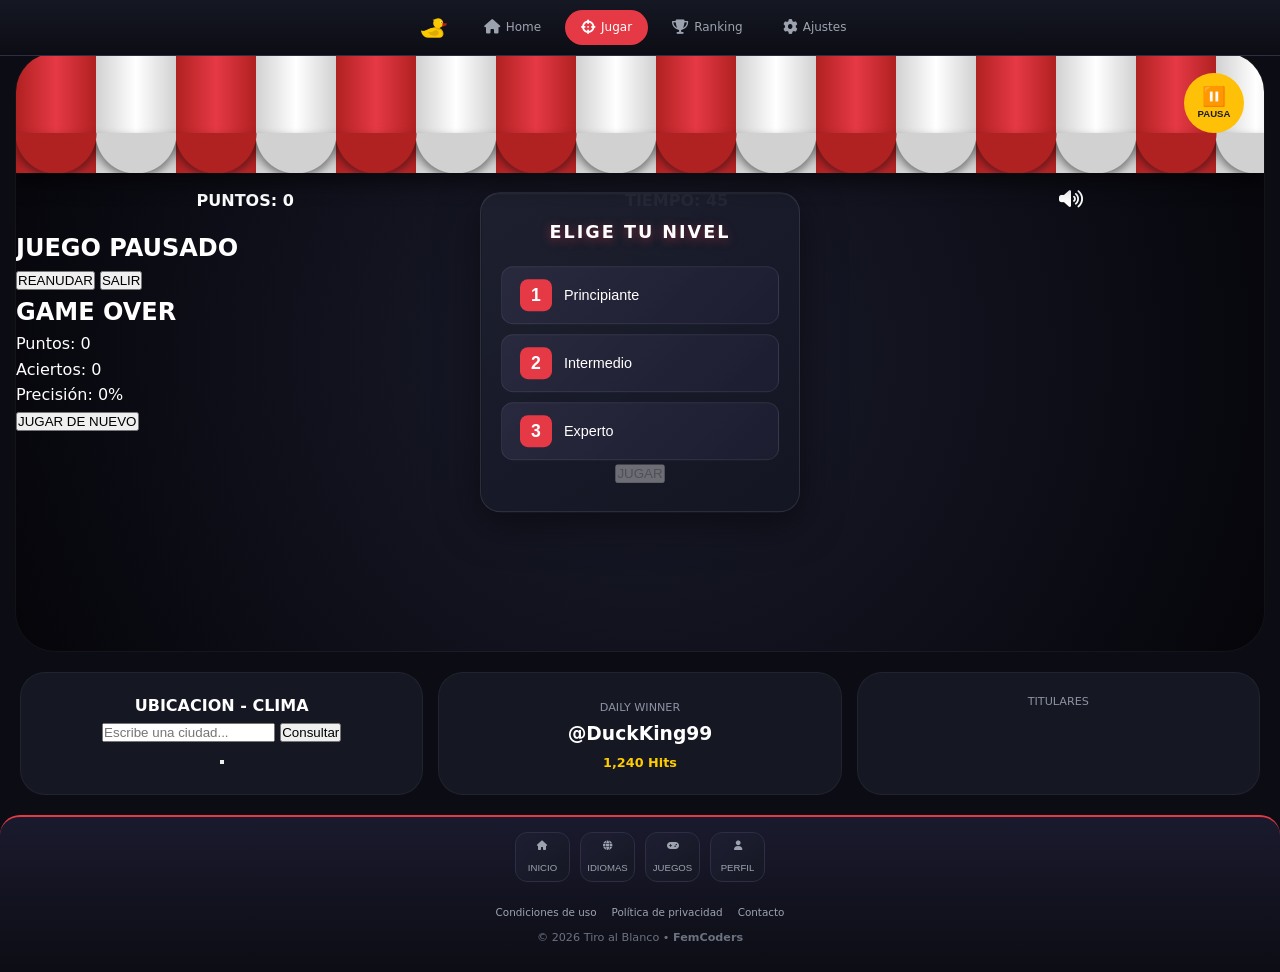
==== index.html @ 17de8aeb "Api clima y ubicacion ok" ====
<!DOCTYPE html>
<html lang="es">
<head>
    <meta charset="UTF-8" />
    <meta name="viewport" content="width=device-width, initial-scale=1.0" />
    <title>Carnival Ducks | Tiro al Blanco</title>
    
    <link rel="preconnect" href="https://fonts.googleapis.com">
    <link rel="preconnect" href="https://fonts.gstatic.com" crossorigin>
    <link rel="stylesheet" href="https://cdnjs.cloudflare.com/ajax/libs/font-awesome/6.4.0/css/all.min.css">
    <link rel="stylesheet" href="css/style.css" />
    <link rel="stylesheet" href="css/game.css" />
    <link rel="icon" href="assets/logo.png"/>
</head>
<body>

    <nav class="game-nav">
        <a href="#" class="nav-logo">
            <img src="assets/logo.png" alt="Logo" />
        </a>
        <a href="https://adriasu09.github.io/landing-Carnival/#games" class="nav-item" target="_blank" rel="noopener">
            <i class="fas fa-home"></i><span>Home</span>
        </a>
        <a href="#" class="nav-item active">
            <i class="fas fa-crosshairs"></i><span>Jugar</span>
        </a>
        <a href="#" class="nav-item">
            <i class="fas fa-trophy"></i><span>Ranking</span>
        </a>
        <a href="#" class="nav-item">
            <i class="fas fa-cog"></i><span>Ajustes</span>
        </a>
    </nav>

    <main class="game-area">
        <div class="toldo"><div class="rayas"></div></div>
        
        <div class="game-content">
            
            <div id="startScreen" class="screen active">
                <div class="level-select">
                    <h2>ELIGE TU NIVEL</h2>
                    <div class="level-buttons">
                        <button class="level-btn level-1" data-level="1">
                            <span class="level-number">1</span>
                            <span class="level-name">Principiante</span>
                        </button>
                        <button class="level-btn level-2" data-level="2">
                            <span class="level-number">2</span>
                            <span class="level-name">Intermedio</span>
                        </button>
                        <button class="level-btn level-3" data-level="3">
                            <span class="level-number">3</span>
                            <span class="level-name">Experto</span>
                        </button>
                    </div>
                    <button class="play-btn" id="startBtn" disabled>JUGAR</button>
                </div>
            </div>

            <div id="gameScreen" class="screen">
                <div class="game-controls">
                    <div class="control-item">PUNTOS: <span class="value" id="score">0</span></div>
                    <div class="control-item">TIEMPO: <span class="value time-value" id="time">45</span></div>
                    <div class="control-item">
                        <button id="muteBtn" aria-label="Silenciar sonido" style="cursor:pointer; background:none; border:none; color:white; font-size: 1.2rem;">
                            <i class="fas fa-volume-up" id="muteIcon"></i>
                        </button>
                    </div>
                </div>
                
                <div id="gameCanvas">
                    <button class="pause-floating" id="pauseBtn">
                        <span class="icon">⏸️</span>
                        <span class="text">PAUSA</span>
                    </button>
                </div>
            </div>

            <div id="pauseScreen" class="screen">
                <h2>JUEGO PAUSADO</h2>
                <button id="resumeBtn">REANUDAR</button>
                <button id="exitPauseBtn">SALIR</button>
            </div>

            <div id="gameOverScreen" class="screen">
                <h2>GAME OVER</h2>
                <p>Puntos: <span id="finalScore">0</span></p>
                <p>Aciertos: <span id="finalHits">0</span></p>
                <p>Precisión: <span id="finalPrecision">0%</span></p>
                <button id="restartBtn">JUGAR DE NUEVO</button>
            </div>

        </div>
    </main>

    <section class="info-section">
        <div class="info-grid">
            <article class="card">
               <!-- <span class="card-label">LOCATION</span>
                <h3>Madrid</h3>
                <span class="card-sub-info">Spain District</span>-->

<div class="container">
        <h4>UBICACION - CLIMA</h4>
        <input type="text" id="ciudad" placeholder="Escribe una ciudad...">
        <button id="buscar">Consultar</button>

        <div id="resultado">
            <h2 id="nombre-ciudad"></h2>
            <p id="temp"></p>
            <p id="desc"></p>
        </div>
    </div>



                    
                    <button onclick="obtenerUbicacionActual()"></button>


                </article>


            </article>
            
            <article class="card">
                <span class="card-label">DAILY WINNER</span>
                <h3>@DuckKing99</h3>
                <span class="card-sub-info">1,240 Hits</span>
            </article>

            <article class="card" id="news-section">
                <span class="card-label">TITULARES</span>
                <div id="news-container">
                </div>
            </article>
        </div>
    </section>

    <footer>
        <nav class="footer-nav">
            <button type="button" aria-label="Inicio"><i class="fas fa-home"></i><br>INICIO</button>
            <button type="button" aria-label="Idiomas"><i class="fas fa-globe"></i><br>IDIOMAS</button>
            <button type="button" aria-label="Juegos"><i class="fas fa-gamepad"></i><br>JUEGOS</button>
            <button type="button" aria-label="Perfil"><i class="fas fa-user"></i><br>PERFIL</button>
        </nav>
        <div class="nav-footer">
            <div class="legal-links">
                <a href="#">Condiciones de uso</a>
                <a href="#">Política de privacidad</a>
                <a href="#">Contacto</a>
            </div>
            <p>&copy; 2026 Tiro al Blanco • <strong>FemCoders</strong></p>
        </div>
    </footer>

    <script src="main.js" type="module"></script>
    <script src="features/api/api-connection.js"></script>
</body>
</html>
---- css/style.css ----
/* 1. VARIABLES Y RESET */
:root {
  --bg-dark: #0c0d14;
  --bg-card: #151723;
  --primary-red: #e63946;
  --primary-hover: #ff3d3d;
  --primary-dark: #b02121;
  --text-white: #ffffff;
  --text-gray: #8e92a4;
  --gold: #ffcc00;
  --glass: rgba(255, 255, 255, 0.05);
  --transition: 0.3s ease;
}

* {
  margin: 0;
  padding: 0;
  box-sizing: border-box;
}

body {
  background-color: var(--bg-dark);
  color: var(--text-white);
  font-family: 'Inter', system-ui, sans-serif;
  line-height: 1.6;
  padding-top: 52px; /* Espacio para la barra de navegación fija */
}

/* 2. NAVEGACIÓN Y ESTRUCTURA GLOBAL */
.game-nav {
  position: fixed;
  top: 0;
  left: 0;
  right: 0;
  z-index: 1000;
  display: flex;
  justify-content: center;
  align-items: center;
  gap: 8px;
  padding: 10px 15px;
  background: linear-gradient(180deg, #151723 0%, #0c0d14 100%);
  border-bottom: 1px solid #2d2d44;
}

.game-nav .nav-logo {
  display: flex;
  align-items: center;
  margin-right: 10px;
}

.game-nav .nav-logo img {
  height: 32px;
  width: auto;
  border-radius: 4px;
}

.game-nav .nav-item {
  display: flex;
  align-items: center;
  gap: 6px;
  padding: 8px 16px;
  color: #9ca3af;
  text-decoration: none;
  font-size: 0.75rem;
  font-weight: 500;
  border-radius: 20px;
  transition: all 0.2s ease;
}

.game-nav .nav-item i {
  font-size: 0.9rem;
}

.game-nav .nav-item:hover {
  color: #fff;
  background: rgba(230, 57, 70, 0.3);
}

.game-nav .nav-item.active {
  color: #fff;
  background: var(--primary-red);
}

.dashboard-container {
  display: flex;
  flex-direction: column;
  min-height: 100vh;
}

/* 3. HEADER */
.app-header {
  display: flex;
  flex-direction: column;
  padding: 15px 20px;
  gap: 10px;
}

.header-top {
  display: flex;
  justify-content: space-between;
  align-items: center;
}

.app-title {
  color: var(--primary-red);
  font-size: 1.2rem;
  font-weight: 900;
  text-transform: uppercase;
}

.weather-info,
.location-top {
  font-size: 0.8rem;
  color: var(--text-gray);
}

/* 4. ÁREA DE JUEGO */
.game-area {
  position: relative;
  display: flex;
  flex-direction: column;
  min-height: 500px;
  height: 70vh;
  margin: 0 15px;
  background: radial-gradient(circle, #1a1c2c 0%, #05050a 100%);
  border-radius: 40px;
  border: 1px solid var(--glass);
  overflow: hidden;
}

.pause-floating {
  position: absolute;
  top: 20px;
  right: 20px;

  /* Forma redonda */
  width: 60px;
  height: 60px;
  border-radius: 50%;

  /* Estilo */
  background-color: #ffc107; /* Amarillo */
  color: #1a1c2c; /* Azul oscuro */
  border: none;
  cursor: pointer;

  /* Centrado de contenido */
  display: flex;
  flex-direction: column;
  align-items: center;
  justify-content: center;

  /* Fuente */
  font-size: 0.6rem;
  font-weight: bold;
  text-transform: uppercase;
  line-height: 1.1;

  /* Animación */
  transition:
    transform 0.2s ease,
    background-color 0.2s ease;
  z-index: 100;
}

.pause-floating:hover {
  transform: scale(1.1);
  background-color: #ffca28;
}

/* Ajuste específico para el icono dentro del botón */
.pause-floating .icon {
  font-size: 1.2rem;
  margin-bottom: 2px;
}

/* TOLDO */
.toldo {
  position: relative;
  width: 100%;
  height: 120px;
  border-radius: 30px 30px 0 0;
  box-shadow: 0 10px 20px rgba(0, 0, 0, 0.5);
  overflow: hidden;
  z-index: 10;
}

.rayas {
  width: 100%;
  height: 100%;
  background: repeating-linear-gradient(
    90deg,
    var(--primary-dark) 0px,
    var(--primary-red) 40px,
    var(--primary-dark) 80px,
    #d1d1d1 80px,
    #ffffff 120px,
    #d1d1d1 160px
  );
}

.toldo::after {
  content: '';
  position: absolute;
  bottom: 0;
  left: 0;
  width: 100%;
  height: 40px;
  background-image:
    radial-gradient(
      circle at 40px 0,
      var(--primary-dark) 40px,
      transparent 41px
    ),
    radial-gradient(circle at 120px 0, #d1d1d1 40px, transparent 41px);
  background-size: 160px 40px;
  background-repeat: repeat-x;
  filter: drop-shadow(0 5px 5px rgba(0, 0, 0, 0.5));
}

/* 5. GRID Y NOTICIAS */
.info-grid {
  display: grid;
  grid-template-columns: 1fr 1fr;
  gap: 15px;
  padding: 20px;
}

.card {
  background: var(--bg-card);
  padding: 20px;
  border-radius: 25px;
  border: 1px solid var(--glass);
  text-align: center;
  transition: transform var(--transition);
}

.card:hover {
  transform: translateY(-5px);
}

.card-label {
  color: var(--text-gray);
  font-size: 0.7rem;
  text-transform: uppercase;
}
.card-sub-info {
  color: var(--gold);
  font-size: 0.8rem;
  font-weight: bold;
}

#news-section {
  background: var(--bg-card);
  padding: 20px;
  border-radius: 25px;
  border: 1px solid var(--glass);
  display: flex;
  flex-direction: column;
}

#news-section h2 {
  font-size: 0.8rem;
  color: var(--text-gray);
  text-transform: uppercase;
  margin-bottom: 10px;
}

/* Estilos para cada noticia */
#news-container {
  display: flex;
  flex-direction: column;
  gap: 10px;
  max-height: 250px;
  overflow-y: auto;
}

.noticia-item {
  padding: 10px;
  background: rgba(255, 255, 255, 0.05);
  border-left: 3px solid var(--gold);
  border-radius: 8px;
  transition: all var(--transition);
  cursor: pointer;
}

.noticia-item:hover {
  background: rgba(255, 255, 255, 0.1);
  transform: translateX(5px);
}

.noticia-item h4 {
  font-size: 0.75rem;
  color: #fff;
  margin: 0 0 5px 0;
  line-height: 1.2;
}

.noticia-item p {
  font-size: 0.65rem;
  color: var(--text-gray);
  margin: 0;
  line-height: 1.3;
  display: -webkit-box;
  -webkit-line-clamp: 2;
  -webkit-box-orient: vertical;
  overflow: hidden;
}

/* 6. FOOTER */
footer {
  margin-top: auto;
  background: linear-gradient(180deg, #1a1a2e 0%, #0c0d14 100%);
  border-radius: 20px 20px 0 0;
  padding: 15px 0;
  border-top: 2px solid #e63946;
}

.footer-nav {
  display: flex;
  justify-content: center;
  gap: 10px;
  padding: 0 15px;
}

.footer-nav button {
  background: linear-gradient(145deg, #1e1e32 0%, #151723 100%);
  height: 50px;
  width: 55px;
  border: 1px solid #2d2d44;
  color: #9ca3af;
  border-radius: 12px;
  cursor: pointer;
  transition: all 0.2s ease;
  display: flex;
  flex-direction: column;
  align-items: center;
  justify-content: center;
  font-size: 0.6rem;
  font-weight: 500;
}

.footer-nav button:hover {
  background: linear-gradient(145deg, #e63946 0%, #c62828 100%);
  border-color: #e63946;
  color: #fff;
  transform: translateY(-3px);
  box-shadow: 0 5px 15px rgba(230, 57, 70, 0.3);
}

.nav-footer {
  font-size: 0.7rem;
  text-align: center;
  margin-top: 12px;
  padding: 10px 15px;
  color: #6b7280;
}

.nav-footer .legal-links {
  display: flex;
  justify-content: center;
  gap: 15px;
  margin-bottom: 8px;
}

.nav-footer a {
  color: #9ca3af;
  text-decoration: none;
  font-size: 0.65rem;
  transition: color 0.2s;
}

.nav-footer a:hover {
  color: #e63946;
}

/* 7. RESPONSIVE Y NIVELES */
@media (min-width: 1024px) {
  .info-grid {
    grid-template-columns: repeat(3, 1fr);
  }
  .toldo {
    height: 160px;
  }
}

.level-select {
  position: absolute;
  top: 50%;
  left: 50%;
  transform: translate(-50%, -50%);
  text-align: center;
  width: 90%;
  max-width: 320px;
  background: linear-gradient(
    145deg,
    rgba(30, 32, 48, 0.95),
    rgba(20, 22, 35, 0.98)
  );
  border-radius: 20px;
  padding: 25px 20px;
  border: 1px solid rgba(255, 255, 255, 0.1);
  box-shadow:
    0 10px 40px rgba(0, 0, 0, 0.5),
    inset 0 1px 0 rgba(255, 255, 255, 0.05);
}

.level-select h2 {
  font-size: 1.1rem;
  letter-spacing: 2px;
  margin-bottom: 20px;
  color: #fff;
  text-shadow: 0 2px 10px rgba(230, 57, 70, 0.5);
}

.level-buttons {
  display: flex;
  flex-direction: column;
  gap: 10px;
}

.level-btn {
  display: flex;
  align-items: center;
  padding: 12px 18px;
  background: linear-gradient(
    135deg,
    rgba(45, 45, 68, 0.8),
    rgba(30, 30, 50, 0.9)
  );
  border: 1px solid rgba(255, 255, 255, 0.08);
  border-radius: 12px;
  color: var(--text-white);
  cursor: pointer;
  transition: all 0.25s ease;
}

.level-btn:hover {
  background: linear-gradient(
    135deg,
    rgba(60, 60, 90, 0.9),
    rgba(40, 40, 65, 0.95)
  );
  border-color: var(--primary-red);
  transform: translateX(5px);
  box-shadow: 0 4px 15px rgba(230, 57, 70, 0.2);
}

.level-btn.selected {
  background: linear-gradient(135deg, var(--primary-red), #c62833);
  border-color: var(--primary-red);
  box-shadow: 0 4px 20px rgba(230, 57, 70, 0.4);
}

.level-number {
  font-size: 1.1rem;
  font-weight: bold;
  width: 32px;
  height: 32px;
  display: flex;
  align-items: center;
  justify-content: center;
  background: var(--primary-red);
  border-radius: 8px;
  margin-right: 12px;
}

.level-btn.selected .level-number {
  background: rgba(255, 255, 255, 0.3);
}

.level-name {
  font-size: 0.9rem;
  font-weight: 500;
  flex: 1;
  text-align: left;
}

.name-input-container {
    margin-bottom: 15px;
}

.name-input-container input {
    width: 100%;
    padding: 10px 15px;
    font-size: 0.9rem;
    border: 1px solid rgba(255, 255, 255, 0.2);
    border-radius: 10px;
    background: rgba(0, 0, 0, 0.4);
    color: #fff;
    text-align: center;
    outline: none;
    transition: all 0.3s ease;
}

.name-input-container input::placeholder {
    color: rgba(255, 255, 255, 0.5);
}

.name-input-container input:focus {
    border-color: var(--primary-red);
    box-shadow: 0 0 10px rgba(230, 57, 70, 0.3);
}
---- css/game.css ----
.game-area {
  background: radial-gradient(circle, #1a1c2c 0%, #05050a 100%);
  border-radius: 40px;
  height: 600px; /* Puedes subirlo a 700px o 800px si quieres más espacio */
  margin: 0 15px;
  position: relative;
  overflow: hidden;
  border: 1px solid var(--glass);
  display: flex;
  flex-direction: column; /* Alinea el toldo arriba y el contenido abajo */
}

/* EL NUEVO TOLDO REALISTA (Único que queda) */
.toldo {
  width: 100%;
  height: 120px; 
  position: relative;
  overflow: hidden; 
  border-radius: 30px 30px 0 0;
  box-shadow: 0 10px 20px rgba(0,0,0,0.5);
  z-index: 10;
}

.rayas {
  width: 100%;
  height: 100%;
  background: repeating-linear-gradient(
    90deg,
    #b02121 0px,      
    #e63946 40px,     
    #b02121 80px,     
    #d1d1d1 80px,     
    #ffffff 120px,    
    #d1d1d1 160px     
  );
}

.toldo::after {
  content: "";
  position: absolute;
  bottom: 0;
  left: 0;
  width: 100%;
  height: 40px;
  background-image: 
    radial-gradient(circle at 40px 0, #b02121 40px, transparent 41px),
    radial-gradient(circle at 120px 0, #d1d1d1 40px, transparent 41px);
  background-size: 160px 40px;
  background-repeat: repeat-x;
  filter: drop-shadow(0 5px 5px rgba(0,0,0,0.5));
}

/* CONTROLES DENTRO DEL JUEGO */
.game-controls {
  display: flex;
  justify-content: space-around;
  align-items: center;
  padding: 15px;
  font-weight: bold;
  z-index: 11; /* Para que Score y Time queden sobre el fondo */
}

/* Toldo de feria */
.carnival-awning {
  display: flex;
  position: absolute;
  top: 0;
  width: 100%;
  z-index: 20;
}

.awning-segment {
  flex: 1;
  height: 35px;
  border-bottom-left-radius: 50%;
  border-bottom-right-radius: 50%;
}
.red {
  background: var(--primary-red);
}
.white {
  background: #f0f0f0;
}

/* Contenedor de patos */
.duck-gallery-container {
  position: relative;
  height: 100%;
  width: 100%;
  padding-top: 50px;
}

/* Filas de movimiento (Carriles) */
.duck-row {
  position: absolute;
  width: 100%;
  height: 60px;
  display: flex;
  align-items: center;
}

/* Estilo de los patos */
.duck-target {
  position: absolute;
  cursor: crosshair;
  transition: transform 0.2s;
}

.duck-target img {
  width: 55px;
  filter: drop-shadow(0 4px 6px rgba(0, 0, 0, 0.3));
}

/* ANIMACIONES: Los patos cruzan de lado a lado */
@keyframes moveRight {
  from {
    left: -80px;
  }
  to {
    left: 100%;
  }
}

@keyframes moveLeft {
  from {
    left: 100%;
  }
  to {
    left: -80px;
  }
}

/* Aplicación de movimiento (puedes cambiarlas con JS) */
.animate-right {
  animation: moveRight 5s linear infinite;
}
.animate-left {
  animation: moveLeft 4s linear infinite;
}

/* Botón PLAY (Overlay) */
.play-button-container {
  position: absolute;
  inset: 0;
  background: rgba(0, 0, 0, 0.5);
  display: flex;
  justify-content: center;
  align-items: center;
  z-index: 30;
  border-radius: 35px;
}

.play-main-btn {
  background: none;
  border: 6px solid white;
  width: 110px;
  height: 110px;
  border-radius: 50%;
  color: white;
  font-size: 1.2rem;
  font-weight: 900;
  cursor: pointer;
  transition: all 0.3s;
  display: flex;
  flex-direction: column;
  align-items: center;
  justify-content: center;
}

.play-main-btn:hover {
  transform: scale(1.1);
  background: var(--primary-red);
  border-color: var(--primary-red);
}

/* Efecto cuando disparas al pato */
.duck-target.hit {
  transform: scale(0) rotate(180deg);
  opacity: 0;
  pointer-events: none;
}
@media (min-width: 1024px) {
  /* Contenedor principal del toldo */
  .carnival-awning {
    height: 60px; /* Un poco más alto en PC */
    width: 100%;
    position: absolute;
    top: 0;
    left: 0;
    overflow: hidden;
    z-index: 10;
    display: block; /* Asegura que se vea */
  }

  /* El patrón de ondas repetitivas */
  .awning-pattern {
    width: 100%;
    height: 100%;
    /* Creamos las franjas rojas y blancas con un degradado repetitivo */
    background: repeating-linear-gradient(
      to right,
      var(--primary-red),
      var(--primary-red) 50px,
      #f0f0f0 50px,
      #f0f0f0 100px
    );
    position: relative;
  }

  /* Añadimos el efecto de "ondas" o semicírculos abajo */
  .awning-pattern::after {
    content: '';
    position: absolute;
    bottom: -15px;
    left: 0;
    width: 100%;
    height: 30px;
    /* Este patrón crea los semicírculos */
    background-image:
      radial-gradient(
        circle at 50% 0%,
        var(--primary-red) 50%,
        transparent 55%
      ),
      radial-gradient(circle at 50% 0%, #f0f0f0 50%, transparent 55%);
    background-size: 100px 30px; /* Debe coincidir con el ancho de las franjas arriba */
    background-position:
      0px 0,
      50px 0;
    background-repeat: repeat-x;
  }
}
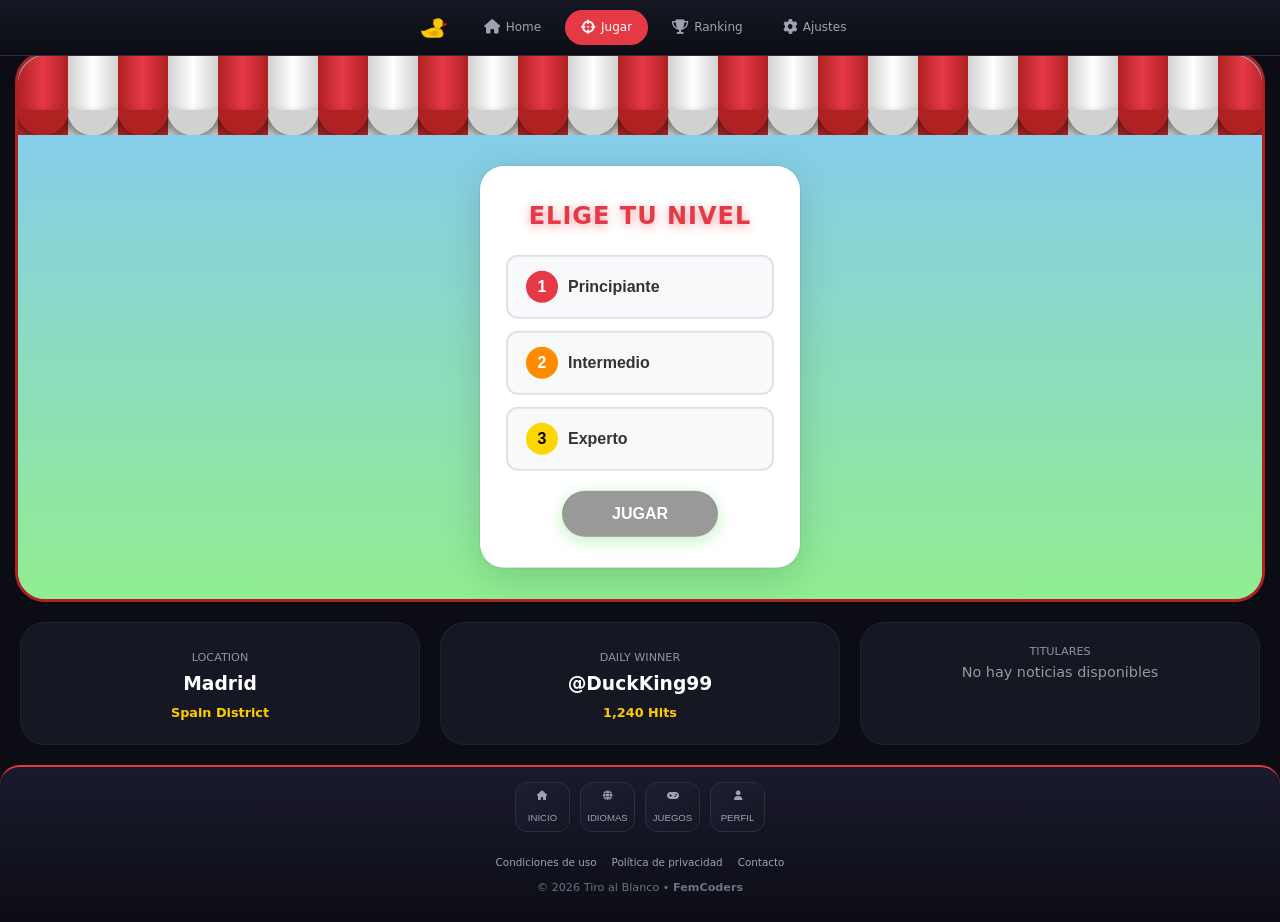
==== commit 88649319: "Merge branch 'main' into Feature/debby - Integrar API de noticias" ====
--- a/index.html
+++ b/index.html
@@ -97,31 +97,9 @@
     <section class="info-section">
         <div class="info-grid">
             <article class="card">
-               <!-- <span class="card-label">LOCATION</span>
+                <span class="card-label">LOCATION</span>
                 <h3>Madrid</h3>
-                <span class="card-sub-info">Spain District</span>-->
-
-<div class="container">
-        <h4>UBICACION - CLIMA</h4>
-        <input type="text" id="ciudad" placeholder="Escribe una ciudad...">
-        <button id="buscar">Consultar</button>
-
-        <div id="resultado">
-            <h2 id="nombre-ciudad"></h2>
-            <p id="temp"></p>
-            <p id="desc"></p>
-        </div>
-    </div>
-
-
-
-                    
-                    <button onclick="obtenerUbicacionActual()"></button>
-
-
-                </article>
-
-
+                <span class="card-sub-info">Spain District</span>
             </article>
             
             <article class="card">
@@ -156,6 +134,5 @@
     </footer>
 
     <script src="main.js" type="module"></script>
-    <script src="features/api/api-connection.js"></script>
 </body>
 </html>
--- a/css/game.css
+++ b/css/game.css
@@ -1,234 +1,532 @@
+/* =========================================================
+   GAME.CSS - Tiro al Blanco de Feria
+   ========================================================= */
+
+/* Área Principal del Juego */
 .game-area {
-  background: radial-gradient(circle, #1a1c2c 0%, #05050a 100%);
-  border-radius: 40px;
-  height: 600px; /* Puedes subirlo a 700px o 800px si quieres más espacio */
-  margin: 0 15px;
-  position: relative;
-  overflow: hidden;
-  border: 1px solid var(--glass);
-  display: flex;
-  flex-direction: column; /* Alinea el toldo arriba y el contenido abajo */
-}
-
-/* EL NUEVO TOLDO REALISTA (Único que queda) */
+    position: relative;
+    display: flex;
+    flex-direction: column;
+    height: 550px;
+    margin: 0 15px;
+    border-radius: 30px;
+    overflow: hidden;
+    background: #87CEEB;
+    border: 3px solid #b02121;
+}
+
+/* TOLDO - Fijo arriba */
 .toldo {
-  width: 100%;
-  height: 120px; 
-  position: relative;
-  overflow: hidden; 
-  border-radius: 30px 30px 0 0;
-  box-shadow: 0 10px 20px rgba(0,0,0,0.5);
-  z-index: 10;
+    width: 100%;
+    height: 80px;
+    position: relative;
+    overflow: hidden;
+    z-index: 15;
+    flex-shrink: 0;
+    background: #b02121;
 }
 
 .rayas {
-  width: 100%;
-  height: 100%;
-  background: repeating-linear-gradient(
-    90deg,
-    #b02121 0px,      
-    #e63946 40px,     
-    #b02121 80px,     
-    #d1d1d1 80px,     
-    #ffffff 120px,    
-    #d1d1d1 160px     
-  );
-}
-
-.toldo::after {
-  content: "";
-  position: absolute;
-  bottom: 0;
-  left: 0;
-  width: 100%;
-  height: 40px;
-  background-image: 
-    radial-gradient(circle at 40px 0, #b02121 40px, transparent 41px),
-    radial-gradient(circle at 120px 0, #d1d1d1 40px, transparent 41px);
-  background-size: 160px 40px;
-  background-repeat: repeat-x;
-  filter: drop-shadow(0 5px 5px rgba(0,0,0,0.5));
-}
-
-/* CONTROLES DENTRO DEL JUEGO */
-.game-controls {
-  display: flex;
-  justify-content: space-around;
-  align-items: center;
-  padding: 15px;
-  font-weight: bold;
-  z-index: 11; /* Para que Score y Time queden sobre el fondo */
-}
-
-/* Toldo de feria */
-.carnival-awning {
-  display: flex;
-  position: absolute;
-  top: 0;
-  width: 100%;
-  z-index: 20;
-}
-
-.awning-segment {
-  flex: 1;
-  height: 35px;
-  border-bottom-left-radius: 50%;
-  border-bottom-right-radius: 50%;
-}
-.red {
-  background: var(--primary-red);
-}
-.white {
-  background: #f0f0f0;
-}
-
-/* Contenedor de patos */
-.duck-gallery-container {
-  position: relative;
-  height: 100%;
-  width: 100%;
-  padding-top: 50px;
-}
-
-/* Filas de movimiento (Carriles) */
-.duck-row {
-  position: absolute;
-  width: 100%;
-  height: 60px;
-  display: flex;
-  align-items: center;
-}
-
-/* Estilo de los patos */
-.duck-target {
-  position: absolute;
-  cursor: crosshair;
-  transition: transform 0.2s;
-}
-
-.duck-target img {
-  width: 55px;
-  filter: drop-shadow(0 4px 6px rgba(0, 0, 0, 0.3));
-}
-
-/* ANIMACIONES: Los patos cruzan de lado a lado */
-@keyframes moveRight {
-  from {
-    left: -80px;
-  }
-  to {
-    left: 100%;
-  }
-}
-
-@keyframes moveLeft {
-  from {
-    left: 100%;
-  }
-  to {
-    left: -80px;
-  }
-}
-
-/* Aplicación de movimiento (puedes cambiarlas con JS) */
-.animate-right {
-  animation: moveRight 5s linear infinite;
-}
-.animate-left {
-  animation: moveLeft 4s linear infinite;
-}
-
-/* Botón PLAY (Overlay) */
-.play-button-container {
-  position: absolute;
-  inset: 0;
-  background: rgba(0, 0, 0, 0.5);
-  display: flex;
-  justify-content: center;
-  align-items: center;
-  z-index: 30;
-  border-radius: 35px;
-}
-
-.play-main-btn {
-  background: none;
-  border: 6px solid white;
-  width: 110px;
-  height: 110px;
-  border-radius: 50%;
-  color: white;
-  font-size: 1.2rem;
-  font-weight: 900;
-  cursor: pointer;
-  transition: all 0.3s;
-  display: flex;
-  flex-direction: column;
-  align-items: center;
-  justify-content: center;
-}
-
-.play-main-btn:hover {
-  transform: scale(1.1);
-  background: var(--primary-red);
-  border-color: var(--primary-red);
-}
-
-/* Efecto cuando disparas al pato */
-.duck-target.hit {
-  transform: scale(0) rotate(180deg);
-  opacity: 0;
-  pointer-events: none;
-}
-@media (min-width: 1024px) {
-  /* Contenedor principal del toldo */
-  .carnival-awning {
-    height: 60px; /* Un poco más alto en PC */
-    width: 100%;
-    position: absolute;
-    top: 0;
-    left: 0;
-    overflow: hidden;
-    z-index: 10;
-    display: block; /* Asegura que se vea */
-  }
-
-  /* El patrón de ondas repetitivas */
-  .awning-pattern {
     width: 100%;
     height: 100%;
-    /* Creamos las franjas rojas y blancas con un degradado repetitivo */
     background: repeating-linear-gradient(
-      to right,
-      var(--primary-red),
-      var(--primary-red) 50px,
-      #f0f0f0 50px,
-      #f0f0f0 100px
+        90deg,
+        #b02121 0px,
+        #e63946 25px,
+        #b02121 50px,
+        #d1d1d1 50px,
+        #ffffff 75px,
+        #d1d1d1 100px
     );
-    position: relative;
-  }
-
-  /* Añadimos el efecto de "ondas" o semicírculos abajo */
-  .awning-pattern::after {
-    content: '';
-    position: absolute;
-    bottom: -15px;
+}
+
+.toldo::after {
+    content: "";
+    position: absolute;
+    bottom: 0;
     left: 0;
     width: 100%;
-    height: 30px;
-    /* Este patrón crea los semicírculos */
-    background-image:
-      radial-gradient(
-        circle at 50% 0%,
-        var(--primary-red) 50%,
-        transparent 55%
-      ),
-      radial-gradient(circle at 50% 0%, #f0f0f0 50%, transparent 55%);
-    background-size: 100px 30px; /* Debe coincidir con el ancho de las franjas arriba */
-    background-position:
-      0px 0,
-      50px 0;
+    height: 25px;
+    background-image: 
+        radial-gradient(circle at 25px 0, #b02121 25px, transparent 26px),
+        radial-gradient(circle at 75px 0, #d1d1d1 25px, transparent 26px);
+    background-size: 100px 25px;
     background-repeat: repeat-x;
-  }
-}
-
-
+}
+
+/* Contenido del juego - debajo del toldo */
+.game-content {
+    flex: 1;
+    position: relative;
+    display: flex;
+    flex-direction: column;
+    overflow: hidden;
+}
+
+/* PANTALLAS */
+.screen {
+    position: absolute;
+    inset: 0;
+    display: none;
+    flex-direction: column;
+    justify-content: center;
+    align-items: center;
+    z-index: 20;
+    background: rgba(0, 0, 0, 0.85);
+    width: 100%;
+    height: 100%;
+}
+
+.screen.active {
+    display: flex;
+}
+
+/* PANTALLA DE INICIO */
+#startScreen {
+    /* Gradiente de azul claro a verde claro */
+    background: linear-gradient(180deg, #86CDEA 0%, #90EE90 100%);
+}
+
+#startScreen .level-select {
+    text-align: center;
+    width: 85%;
+    max-width: 320px;
+    padding: 30px 25px;
+    background: #ffffff;
+    border-radius: 24px;
+    box-shadow: 0 10px 40px rgba(0, 0, 0, 0.15), 0 0 0 1px rgba(0, 0, 0, 0.05);
+}
+
+#startScreen h2 {
+    color: #e63946;
+    font-size: 1.5rem;
+    margin-bottom: 20px;
+    font-weight: 700;
+    text-transform: uppercase;
+    letter-spacing: 1px;
+}
+
+.level-buttons {
+    display: flex;
+    flex-direction: column;
+    gap: 12px;
+}
+
+.level-btn {
+    display: flex;
+    align-items: center;
+    padding: 14px 18px;
+    background: #f8f9fa;
+    border: 2px solid #dee2e6;
+    border-radius: 12px;
+    cursor: pointer;
+    transition: all 0.3s ease;
+}
+
+.level-btn:hover {
+    border-color: #e63946;
+    background: #fff5f5;
+    transform: translateY(-2px);
+    box-shadow: 0 4px 12px rgba(230, 57, 70, 0.15);
+}
+
+.level-btn.active {
+    background: linear-gradient(135deg, #e63946 0%, #c62828 100%);
+    border-color: #e63946;
+    color: #fff;
+}
+
+.level-btn.active .level-number {
+    background: #fff;
+    color: #e63946;
+}
+
+.level-number {
+    width: 32px;
+    height: 32px;
+    background: #e63946;
+    color: #fff;
+    border-radius: 50%;
+    display: flex;
+    align-items: center;
+    justify-content: center;
+    font-weight: bold;
+    font-size: 1rem;
+    margin-right: 10px;
+}
+
+.level-btn.level-2 .level-number { background: #ff8c00; }
+.level-btn.level-3 .level-number { background: #FFD700; color: #000; }
+
+.level-name {
+    flex: 1;
+    text-align: left;
+    font-weight: bold;
+    color: #333;
+    font-size: 1rem;
+}
+
+.play-btn {
+    margin-top: 20px;
+    padding: 14px 50px;
+    font-size: 1rem;
+    font-weight: bold;
+    background: linear-gradient(135deg, #32CD32, #228B22);
+    color: #fff;
+    border: none;
+    border-radius: 25px;
+    cursor: pointer;
+    box-shadow: 0 4px 15px rgba(50, 205, 50, 0.3);
+    transition: all 0.3s ease;
+}
+
+.play-btn:hover:not(:disabled) {
+    background: linear-gradient(135deg, #3dd73d, #2ea82e);
+    transform: translateY(-2px);
+    box-shadow: 0 6px 20px rgba(50, 205, 50, 0.4);
+}
+
+.play-btn:disabled {
+    background: #999;
+    cursor: not-allowed;
+}
+
+/* PANTALLA DE JUEGO */
+#gameScreen {
+    background: transparent;
+    justify-content: flex-start;
+}
+
+.game-controls {
+    display: flex;
+    justify-content: space-between;
+    align-items: center;
+    padding: 8px 15px;
+    background: rgba(0, 0, 0, 0.6);
+}
+
+.control-item {
+    color: #fff;
+    font-weight: bold;
+    font-size: 0.9rem;
+}
+
+.control-item .value {
+    color: #FFD700;
+    font-size: 1.1rem;
+}
+
+/* Botón PAUSA */
+.pause-floating {
+    position: absolute;
+    bottom: 15px;
+    right: 15px;
+    background: #e63946;
+    color: #fff;
+    border: none;
+    padding: 10px 20px;
+    border-radius: 20px;
+    cursor: pointer;
+    font-weight: bold;
+    font-size: 0.9rem;
+    z-index: 25;
+    box-shadow: 0 3px 10px rgba(0,0,0,0.3);
+}
+
+.pause-floating:hover {
+    background: #ff3d3d;
+}
+
+/* #gameCanvas - Estilo definitivo */
+#gameCanvas {
+    flex: 1;
+    position: relative;
+    width: 100%;
+    height: 350px;
+    min-height: 300px;
+    /* Gradiente fijo: Azul a Verde */
+    background: linear-gradient(180deg, #87CEEB 0%, #B0E0E6 45%, #90EE90 45%);
+    overflow: hidden;
+    cursor: crosshair;
+}
+
+/* PATO AMARILLO */
+#gameCanvas {
+    width: 100%;
+    height: 350px;
+    position: relative;
+    overflow: hidden;
+    background: linear-gradient(180deg, #87CEEB 0%, #B0E0E6 45%, #90EE90 45%);
+}
+/*    BOTÓN DE PAUSA*/
+.pause-floating {
+    position: absolute;
+    top: 10px;
+    right: 10px;
+    padding: 8px 14px;
+    background: #ffcc00;
+    border: none;
+    border-radius: 8px;
+    font-size: 16px;
+    cursor: pointer;
+    z-index: 99999;
+}
+/*    PATO REALISTA*/
+.duck {
+    position: absolute;
+    cursor: crosshair;
+    width: 60px;
+    height: 50px;
+    z-index: 10;
+    transition: transform 0.1s;
+}
+/* Cuerpo */
+.duck::before {
+    content: '';
+    position: absolute;
+    width: 45px;
+    height: 35px;
+    background: linear-gradient(135deg, #FFD700 0%, #FFA500 50%, #FF8C00 100%);
+    border-radius: 50% 50% 45% 45%;
+    top: 10px;
+    left: 5px;
+    box-shadow:
+        inset -5px -5px 10px rgba(0,0,0,0.2),
+        2px 2px 5px rgba(0,0,0,0.3);
+}
+/* Cabeza */
+.duck::after {
+    content: '';
+    position: absolute;
+    width: 22px;
+    height: 22px;
+    background: linear-gradient(135deg, #FFD700 0%, #FFA500 100%);
+    border-radius: 50%;
+    top: 2px;
+    left: 30px;
+    box-shadow: 1px 1px 3px rgba(0,0,0,0.3);
+}
+/* Ojo */
+.duck .eye {
+    position: absolute;
+    width: 6px;
+    height: 6px;
+    background: #000;
+    border-radius: 50%;
+    top: 8px;
+    left: 42px;
+    z-index: 20;
+}
+.duck .eye::after {
+    content: '';
+    position: absolute;
+    width: 2px;
+    height: 2px;
+    background: #0C0D14;
+    border-radius: 50%;
+    top: 1px;
+    left: 1px;
+}
+/* Pico */
+.duck .beak {
+    position: absolute;
+    width: 12px;
+    height: 6px;
+    background: linear-gradient(180deg, #FF6600 0%, #FF4500 100%);
+    border-radius: 0 50% 50% 50%;
+    top: 16px;
+    left: 48px;
+    z-index: 20;
+}
+/* Ala */
+.duck .wing {
+    position: absolute;
+    width: 20px;
+    height: 12px;
+    background: linear-gradient(135deg, #FFA500 0%, #FF8C00 100%);
+    border-radius: 50%;
+    top: 20px;
+    left: 15px;
+    z-index: 15;
+}
+/* ============================
+   ANIMACIONES
+============================ */
+.animate-right {
+    animation: moveRight linear forwards;
+}
+.animate-left {
+    animation: moveLeft linear forwards;
+}
+@keyframes moveRight {
+    from { left: -80px; }
+    to { left: 110%; }
+}
+@keyframes moveLeft {
+    from { left: 110%; }
+    to { left: -80px; }
+}
+/* Impacto */
+.duck.hit {
+    transform: scale(0) rotate(180deg);
+    opacity: 0;
+    pointer-events: none;
+    transition: all 0.3s;
+}
+
+/* PANTALLA DE PAUSA */
+#pauseScreen {
+    background: rgba(0, 0, 0, 0.9);
+    z-index: 100;
+}
+
+#pauseScreen h2 {
+    font-size: 1.8rem;
+    color: #FFD700;
+    margin-bottom: 25px;
+}
+
+#pauseScreen button {
+    margin: 8px;
+    padding: 10px 25px;
+    font-size: 0.95rem;
+    font-weight: bold;
+    border: none;
+    border-radius: 18px;
+    cursor: pointer;
+}
+
+#resumeBtn {
+    background: #32CD32;
+    color: #fff;
+}
+
+#exitPauseBtn {
+    background: #e63946;
+    color: #fff;
+}
+
+/* PANTALLA DE GAME OVER */
+#gameOverScreen {
+    background: rgba(0, 0, 0, 0.9);
+}
+
+#gameOverScreen h2 {
+    font-size: 2rem;
+    color: #e63946;
+    margin-bottom: 15px;
+}
+
+#gameOverScreen p {
+    color: #fff;
+    font-size: 1rem;
+    margin: 6px 0;
+}
+
+#gameOverScreen p span {
+    color: #FFD700;
+    font-size: 1.2rem;
+}
+
+#gameOverScreen button {
+    margin-top: 20px;
+    padding: 12px 35px;
+    font-size: 1rem;
+    font-weight: bold;
+    background: #FFD700;
+    color: #000;
+    border: none;
+    border-radius: 20px;
+    cursor: pointer;
+}
+
+.info-grid {
+    display: grid;
+    /* Esto crea 3 columnas iguales si hay espacio */
+    grid-template-columns: repeat(3, 1fr); 
+    gap: 20px;
+    padding: 20px;
+}
+
+/* Opcional: Para que en móviles se apilen */
+@media (max-width: 768px) {
+    .info-grid {
+        grid-template-columns: 1fr;
+    }
+}
+/* =========================================================
+   ESTILO MEJORADO DEL BOTÓN DE SONIDO (#muteBtn)
+   ========================================================= */
+#muteBtn {
+    /* Fondo tipo 'cristal' oscuro y semi-transparente */
+    background: rgba(255, 255, 255, 0.1);
+    
+    /* Borde sutil */
+    border: 1px solid rgba(255, 255, 255, 0.15);
+    
+    /* Forma redondeada y suave */
+    border-radius: 12px;
+    
+    /* Color del icono (blanco) */
+    color: #ffffff;
+    
+    /* Tamaño del icono */
+    font-size: 1.1rem;
+    
+    /* Espaciado interno para darle forma de botón */
+    padding: 8px 14px;
+    
+    /* Cursor de mano */
+    cursor: pointer;
+    
+    /* Alineación perfecta dentro del Flexbox de la barra */
+    display: flex;
+    align-items: center;
+    justify-content: center;
+    
+    /* Sombra suave para darle profundidad */
+    box-shadow: 0 4px 6px rgba(0, 0, 0, 0.2);
+    
+    /* Preparar la transición para las animaciones */
+    transition: all 0.3s ease;
+    
+    /* Margen para separarlo un poco del texto de Tiempo */
+    margin-left: 15px;
+}
+
+/* --- EFECTO AL PASAR EL RATÓN (HOVER) --- */
+#muteBtn:hover {
+    /* Fondo un poco más claro al hacer hover */
+    background: rgba(255, 255, 255, 0.2);
+    
+    /* Pequeño aumento de tamaño */
+    transform: scale(1.05) translateY(-1px);
+    
+    /* Sombra más pronunciada al elevarse */
+    box-shadow: 0 6px 12px rgba(0, 0, 0, 0.3);
+    
+    /* El borde se ilumina un poco con el rojo principal */
+    border-color: rgba(230, 57, 70, 0.5);
+}
+
+/* --- EFECTO AL HACER CLIC (ACTIVE) --- */
+#muteBtn:active {
+    /* Vuelve a su tamaño original y la sombra se reduce (efecto 'pulsado') */
+    transform: scale(0.98) translateY(1px);
+    box-shadow: 0 2px 4px rgba(0, 0, 0, 0.2);
+    
+    /* El fondo se vuelve un poco más oscuro */
+    background: rgba(0, 0, 0, 0.2);
+}
+
+/* Asegurar que el icono (i) dentro del botón no tenga márgenes raros */
+#muteBtn #muteIcon {
+    margin: 0;
+    line-height: 1;
+}
+/* 3. Ajuste para que los textos no se peguen */
+.control-item {
+    display: flex;
+    gap: 8px; /* Separa la palabra "Puntos:" del valor numérico */
+    align-items: center;
+}
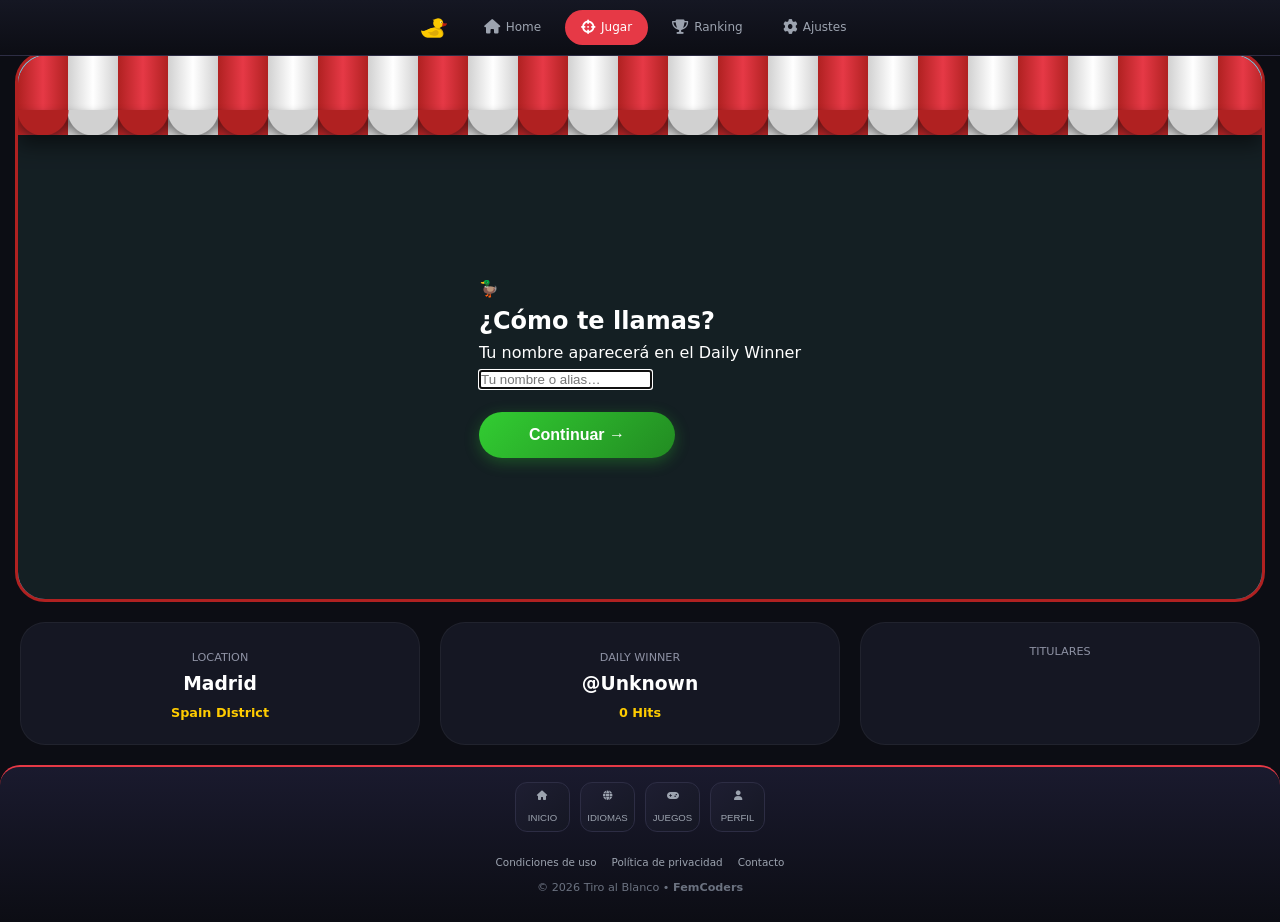
==== commit f0440f44: "actualizacion" ====
--- a/index.html
+++ b/index.html
@@ -1,17 +1,19 @@
 <!DOCTYPE html>
 <html lang="es">
+
 <head>
     <meta charset="UTF-8" />
     <meta name="viewport" content="width=device-width, initial-scale=1.0" />
     <title>Carnival Ducks | Tiro al Blanco</title>
-    
+
     <link rel="preconnect" href="https://fonts.googleapis.com">
     <link rel="preconnect" href="https://fonts.gstatic.com" crossorigin>
     <link rel="stylesheet" href="https://cdnjs.cloudflare.com/ajax/libs/font-awesome/6.4.0/css/all.min.css">
     <link rel="stylesheet" href="css/style.css" />
     <link rel="stylesheet" href="css/game.css" />
-    <link rel="icon" href="assets/logo.png"/>
+    <link rel="icon" href="assets/logo.png" />
 </head>
+
 <body>
 
     <nav class="game-nav">
@@ -33,11 +35,28 @@
     </nav>
 
     <main class="game-area">
-        <div class="toldo"><div class="rayas"></div></div>
-        
+        <div class="toldo">
+            <div class="rayas"></div>
+        </div>
+
         <div class="game-content">
-            
-            <div id="startScreen" class="screen active">
+
+            <section id="nameScreen" class="screen active" role="dialog" aria-modal="true" aria-labelledby="nameTitle">
+                <div class="name-card">
+                    <div class="name-card__duck" aria-hidden="true">🦆</div>
+                    <h2 class="name-card__title" id="nameTitle">¿Cómo te llamas?</h2>
+                    <p class="name-card__sub">Tu nombre aparecerá en el Daily Winner</p>
+                    <form id="nameForm" class="name-card__form" novalidate>
+                        <input type="text" id="playerNameInput" class="name-card__input"
+                            placeholder="Tu nombre o alias…" maxlength="20" autocomplete="off"
+                            aria-label="Introduce tu nombre" required />
+                        <p class="name-card__error" id="nameError" role="alert" aria-live="polite"></p>
+                        <button type="submit" class="play-btn">Continuar →</button>
+                    </form>
+                </div>
+            </section>
+
+            <div id="startScreen" class="screen">
                 <div class="level-select">
                     <h2>ELIGE TU NIVEL</h2>
                     <div class="level-buttons">
@@ -63,12 +82,13 @@
                     <div class="control-item">PUNTOS: <span class="value" id="score">0</span></div>
                     <div class="control-item">TIEMPO: <span class="value time-value" id="time">45</span></div>
                     <div class="control-item">
-                        <button id="muteBtn" aria-label="Silenciar sonido" style="cursor:pointer; background:none; border:none; color:white; font-size: 1.2rem;">
+                        <button id="muteBtn" aria-label="Silenciar sonido"
+                            style="cursor:pointer; background:none; border:none; color:white; font-size: 1.2rem;">
                             <i class="fas fa-volume-up" id="muteIcon"></i>
                         </button>
                     </div>
                 </div>
-                
+
                 <div id="gameCanvas">
                     <button class="pause-floating" id="pauseBtn">
                         <span class="icon">⏸️</span>
@@ -101,11 +121,11 @@
                 <h3>Madrid</h3>
                 <span class="card-sub-info">Spain District</span>
             </article>
-            
-            <article class="card">
-                <span class="card-label">DAILY WINNER</span>
-                <h3>@DuckKing99</h3>
-                <span class="card-sub-info">1,240 Hits</span>
+
+            <article class="card" aria-label="Ganador del día">
+                <span class="card-label">Daily Winner</span>
+                <h3 id="dailyWinnerName">@Unknown</h3>
+                <span class="card-sub-info" id="dailyWinnerScore">0 Hits</span>
             </article>
 
             <article class="card" id="news-section">
@@ -135,4 +155,5 @@
 
     <script src="main.js" type="module"></script>
 </body>
+
 </html>
--- a/css/style.css
+++ b/css/style.css
@@ -264,47 +264,6 @@
   color: var(--text-gray);
   text-transform: uppercase;
   margin-bottom: 10px;
-}
-
-/* Estilos para cada noticia */
-#news-container {
-  display: flex;
-  flex-direction: column;
-  gap: 10px;
-  max-height: 250px;
-  overflow-y: auto;
-}
-
-.noticia-item {
-  padding: 10px;
-  background: rgba(255, 255, 255, 0.05);
-  border-left: 3px solid var(--gold);
-  border-radius: 8px;
-  transition: all var(--transition);
-  cursor: pointer;
-}
-
-.noticia-item:hover {
-  background: rgba(255, 255, 255, 0.1);
-  transform: translateX(5px);
-}
-
-.noticia-item h4 {
-  font-size: 0.75rem;
-  color: #fff;
-  margin: 0 0 5px 0;
-  line-height: 1.2;
-}
-
-.noticia-item p {
-  font-size: 0.65rem;
-  color: var(--text-gray);
-  margin: 0;
-  line-height: 1.3;
-  display: -webkit-box;
-  -webkit-line-clamp: 2;
-  -webkit-box-orient: vertical;
-  overflow: hidden;
 }
 
 /* 6. FOOTER */
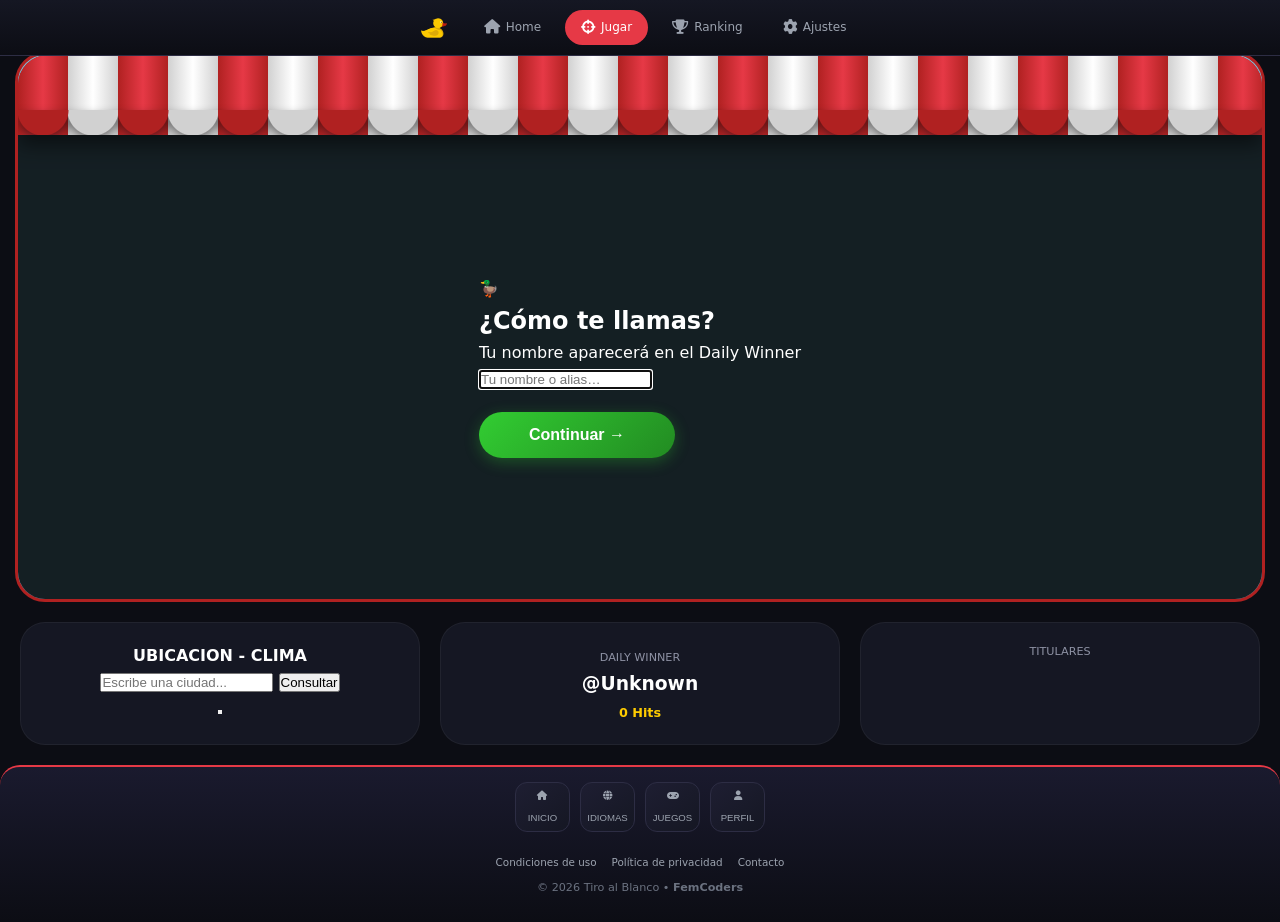
==== commit 35bb09af: "Merge branch 'main' of https://github.com/luisafer9320/tiro-al-blanco into Feature/gamecopia" ====
--- a/index.html
+++ b/index.html
@@ -117,9 +117,31 @@
     <section class="info-section">
         <div class="info-grid">
             <article class="card">
-                <span class="card-label">LOCATION</span>
+               <!-- <span class="card-label">LOCATION</span>
                 <h3>Madrid</h3>
-                <span class="card-sub-info">Spain District</span>
+                <span class="card-sub-info">Spain District</span>-->
+
+<div class="container">
+        <h4>UBICACION - CLIMA</h4>
+        <input type="text" id="ciudad" placeholder="Escribe una ciudad...">
+        <button id="buscar">Consultar</button>
+
+        <div id="resultado">
+            <h2 id="nombre-ciudad"></h2>
+            <p id="temp"></p>
+            <p id="desc"></p>
+        </div>
+    </div>
+
+
+
+                    
+                    <button onclick="obtenerUbicacionActual()"></button>
+
+
+                </article>
+
+
             </article>
 
             <article class="card" aria-label="Ganador del día">
@@ -154,6 +176,7 @@
     </footer>
 
     <script src="main.js" type="module"></script>
+    <script src="features/api/api-connection.js"></script>
 </body>
 
 </html>
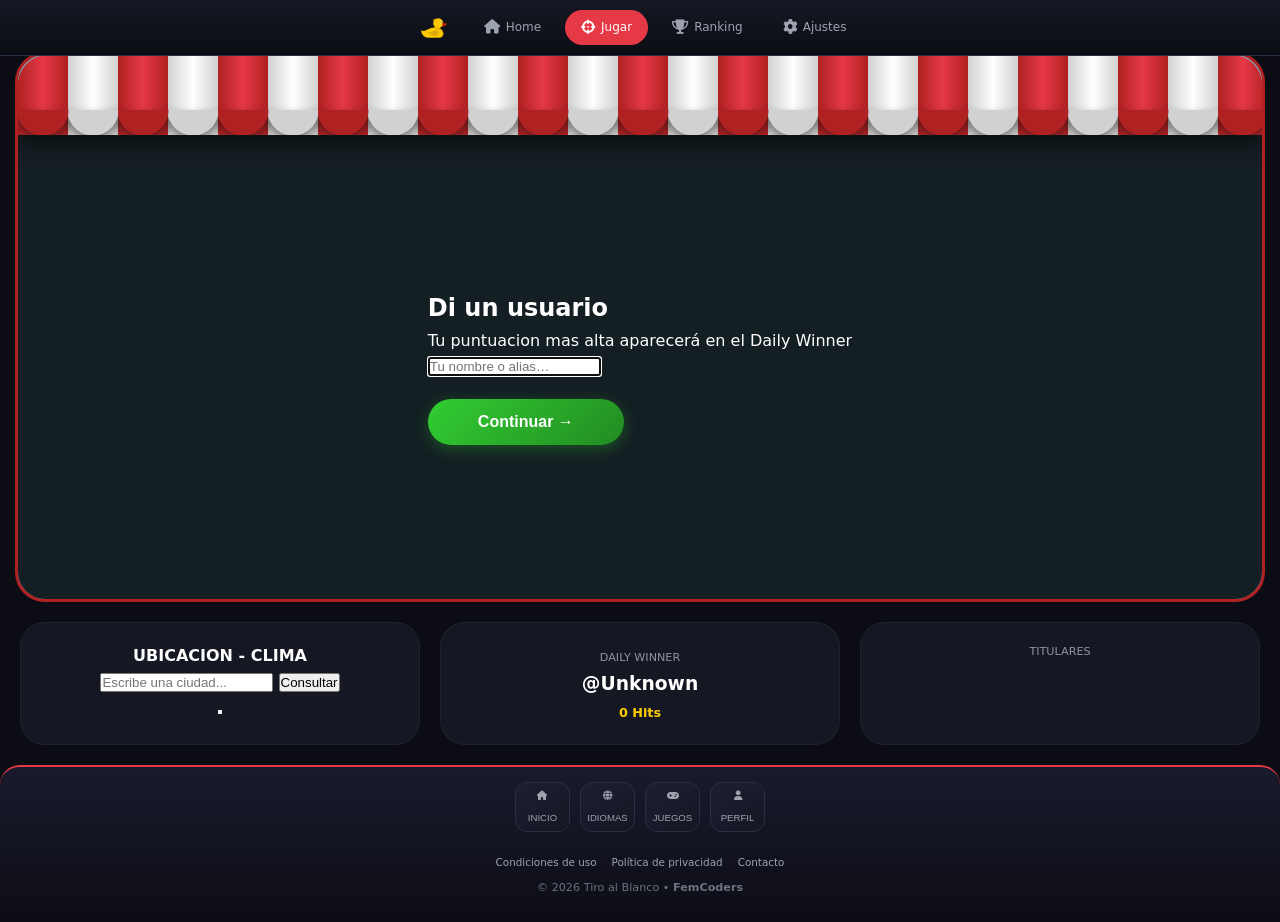
==== commit 932fd73a: "update" ====
--- a/index.html
+++ b/index.html
@@ -43,9 +43,8 @@
 
             <section id="nameScreen" class="screen active" role="dialog" aria-modal="true" aria-labelledby="nameTitle">
                 <div class="name-card">
-                    <div class="name-card__duck" aria-hidden="true">🦆</div>
-                    <h2 class="name-card__title" id="nameTitle">¿Cómo te llamas?</h2>
-                    <p class="name-card__sub">Tu nombre aparecerá en el Daily Winner</p>
+                    <h2 class="name-card__title" id="nameTitle"> Di un usuario</h2>
+                    <p class="name-card__sub">Tu puntuacion mas alta aparecerá en el Daily Winner</p>
                     <form id="nameForm" class="name-card__form" novalidate>
                         <input type="text" id="playerNameInput" class="name-card__input"
                             placeholder="Tu nombre o alias…" maxlength="20" autocomplete="off"
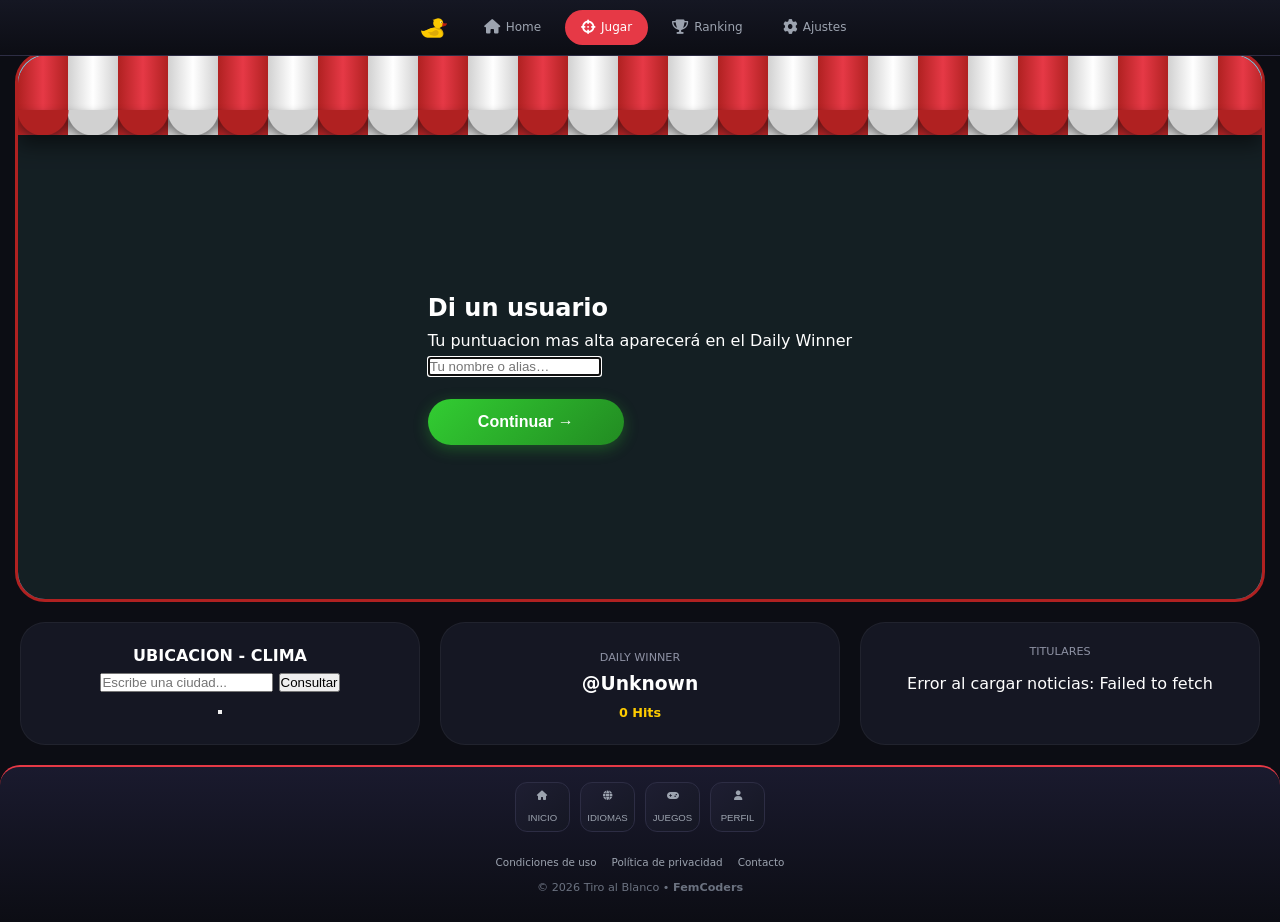
==== commit e1f484e2: "actualizacion" ====
--- a/index.html
+++ b/index.html
@@ -12,6 +12,7 @@
     <link rel="stylesheet" href="css/style.css" />
     <link rel="stylesheet" href="css/game.css" />
     <link rel="icon" href="assets/logo.png" />
+    <link rel="stylesheet" href="css/news.css" />
 </head>
 
 <body>
@@ -116,33 +117,23 @@
     <section class="info-section">
         <div class="info-grid">
             <article class="card">
-               <!-- <span class="card-label">LOCATION</span>
-                <h3>Madrid</h3>
-                <span class="card-sub-info">Spain District</span>-->
+                <div class="container">
+                    <h4>UBICACION - CLIMA</h4>
+                    <input type="text" id="ciudad" placeholder="Escribe una ciudad...">
+                    <button id="buscar">Consultar</button>
 
-<div class="container">
-        <h4>UBICACION - CLIMA</h4>
-        <input type="text" id="ciudad" placeholder="Escribe una ciudad...">
-        <button id="buscar">Consultar</button>
+                    <div id="resultado">
+                        <h2 id="nombre-ciudad"></h2>
+                        <p id="temp"></p>
+                        <p id="desc"></p>
+                    </div>
+                </div>
 
-        <div id="resultado">
-            <h2 id="nombre-ciudad"></h2>
-            <p id="temp"></p>
-            <p id="desc"></p>
-        </div>
-    </div>
-
-
-
-                    
-                    <button onclick="obtenerUbicacionActual()"></button>
-
-
-                </article>
-
+                <button onclick="obtenerUbicacionActual()"></button>
 
             </article>
 
+            </article>
             <article class="card" aria-label="Ganador del día">
                 <span class="card-label">Daily Winner</span>
                 <h3 id="dailyWinnerName">@Unknown</h3>
@@ -151,8 +142,7 @@
 
             <article class="card" id="news-section">
                 <span class="card-label">TITULARES</span>
-                <div id="news-container">
-                </div>
+                <div id="newsContainer"></div>
             </article>
         </div>
     </section>
@@ -173,9 +163,11 @@
             <p>&copy; 2026 Tiro al Blanco • <strong>FemCoders</strong></p>
         </div>
     </footer>
+    
+    <script src="features/api/api-connection.js"></script>
+    <script src="features/api/noticias.js" defer></script>
+    <script src="main.js" type="module"></script>
 
-    <script src="main.js" type="module"></script>
-    <script src="features/api/api-connection.js"></script>
 </body>
 
 </html>
--- a/css/news.css
+++ b/css/news.css
@@ -0,0 +1,52 @@
+#newsContainer {
+    display: grid;
+    gap: 15px;
+}
+
+.news-card {
+    background: #fff;
+    border-radius: 10px;
+    overflow: hidden;
+    box-shadow: 0 2px 8px rgba(0,0,0,0.15);
+}
+
+.news-card-image {
+    width: 100%;
+    height: 160px;
+    object-fit: cover;
+}
+
+.news-card-content {
+    padding: 15px;
+}
+
+.news-header {
+    display: flex;
+    justify-content: space-between;
+    font-size: 0.8rem;
+    margin-bottom: 8px;
+}
+
+.source-badge {
+    background: #007bff;
+    color: white;
+    padding: 3px 8px;
+    border-radius: 5px;
+}
+
+.news-footer {
+    margin-top: 10px;
+    display: flex;
+    justify-content: space-between;
+    font-size: 0.9rem;
+}
+
+.read-more {
+    color: #007bff;
+    text-decoration: none;
+}
+
+.loading, .error {
+    text-align: center;
+    padding: 10px;
+}
